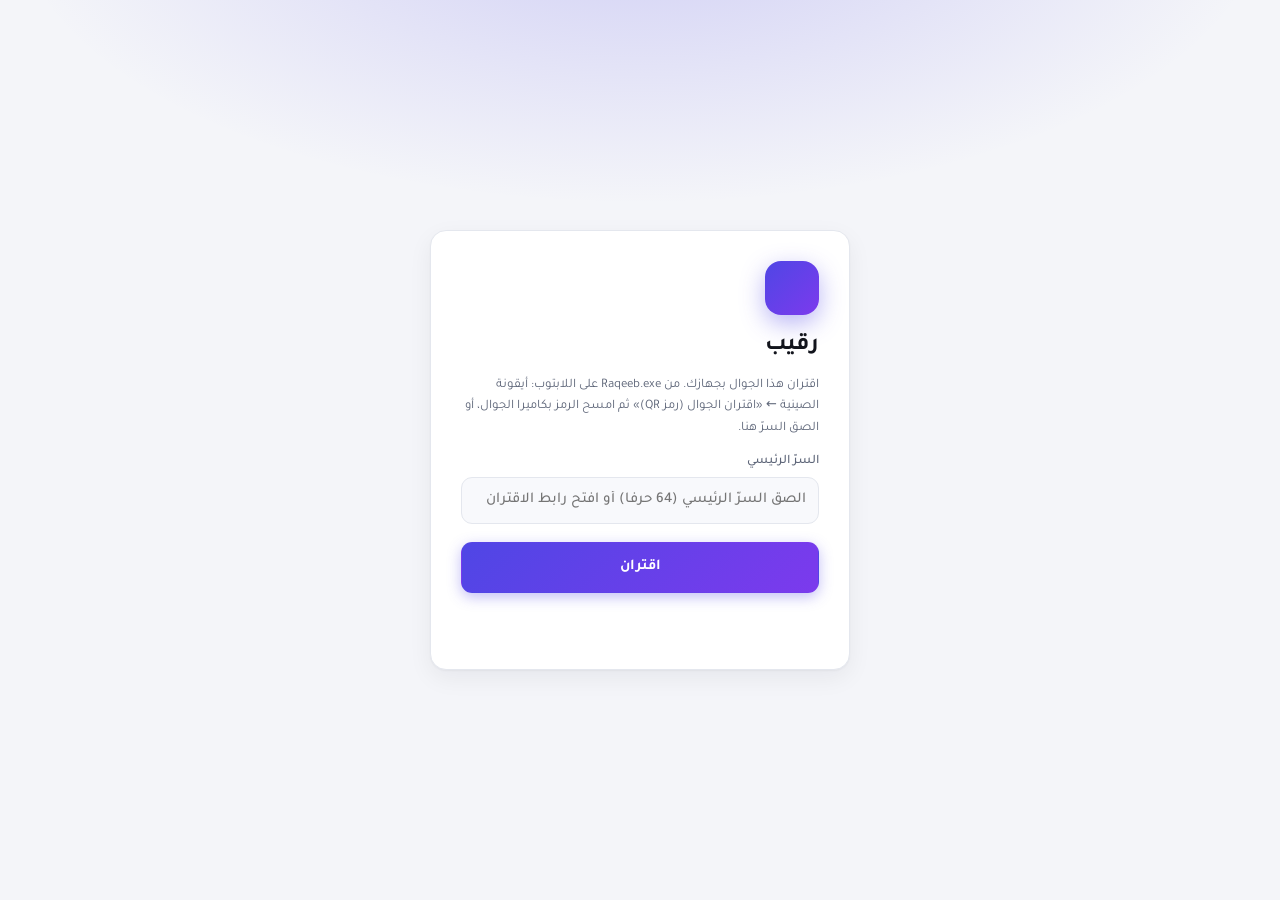
==== pwa/index.html @ 3d55df80 "Add relay server, mobile PWA, QR pairing and master-secret derivation Co-Authored-By: Claude Sonnet " ====
<!doctype html>
<html lang="ar" dir="rtl">
<head>
<meta charset="utf-8">
<meta name="viewport" content="width=device-width, initial-scale=1, maximum-scale=1, viewport-fit=cover">
<meta name="color-scheme" content="light dark">
<meta name="robots" content="noindex,nofollow">
<meta name="theme-color" content="#4f46e5">
<meta name="apple-mobile-web-app-capable" content="yes">
<meta name="mobile-web-app-capable" content="yes">
<meta name="apple-mobile-web-app-title" content="رقيب">
<link rel="manifest" href="manifest.webmanifest">
<link rel="icon" type="image/png" href="static/icon-192.png">
<link rel="apple-touch-icon" href="static/apple-touch-icon.png">
<title>رقيب</title>
<style>.app{display:block!important;padding-bottom:0!important}.main{min-height:100vh}</style>
<link rel="stylesheet" href="static/ui.css">
</head>
<body>
<div id="login" class="login">
  <div id="loginBox" class="card"></div>
</div>

<div id="app" class="app" hidden>
  <div class="main" style="margin:0">
    <header class="top">
      <div class="crumb">رقيب</div>
      <span style="flex:1"></span>
      <button id="bioBtn" class="ghost" hidden>تفعيل البصمة</button>
      <button id="lockBtn" class="iconbtn" hidden>قفل</button>
      <button id="unpairBtn" class="ghost">إلغاء الاقتران</button>
    </header>
    <main id="xmain" class="xmain">
      <section id="view"></section>
    </main>
  </div>
</div>
<div id="toast" class="toast" hidden></div>
<script src="static/raqeeb.js"></script>
<script src="static/icons.js"></script>
<script src="static/device.js"></script>
<script src="static/device2.js"></script>
<script src="static/device3.js"></script>
</body>
</html>
---- pwa/static/ui.css ----
/* لوحة التحكم — واجهة الويب (تصميم عصري، فاتح/داكن، جوال أولاً). كل الألوان متغيّرات لتبديل المظهر فوراً. */
@font-face{font-family:"Tajawal";src:url("Tajawal-Regular.ttf") format("truetype");font-weight:400;font-display:swap}
@font-face{font-family:"Tajawal";src:url("Tajawal-Medium.ttf") format("truetype");font-weight:500;font-display:swap}
@font-face{font-family:"Tajawal";src:url("Tajawal-Bold.ttf") format("truetype");font-weight:700;font-display:swap}

:root{
  --bg:#f4f5f9;--card:#fff;--card2:#f8f9fc;--ink:#12141c;--soft:#5d6578;--line:#e4e7ee;--sel:#eef0ff;
  --brand:#4f46e5;--brand2:#7c3aed;--brand-ink:#fff;--ok:#0e9f6e;--warn:#b7791f;--bad:#d1344b;
  --ok-bg:#e7f6ef;--warn-bg:#fff6e0;--bad-bg:#fdecef;
  --shadow:0 1px 2px rgba(18,20,28,.04),0 8px 24px rgba(18,20,28,.06);--r:16px;--nav-h:64px;--side-w:236px;
  --side-bg:#0f172a;--side-ink:#a8b1c7;--side-on:#1e2a4a
}
:root[data-theme=dark]{
  --bg:#0b0e16;--card:#141925;--card2:#1a2030;--ink:#e8eaf2;--soft:#9aa3b8;--line:#252b3a;--sel:#1f2547;
  --brand:#7c7fff;--brand2:#a78bfa;--brand-ink:#0b0e16;--ok:#34d399;--warn:#f5b94d;--bad:#ff6b81;
  --ok-bg:#10302a;--warn-bg:#33280f;--bad-bg:#3a1820;
  --shadow:0 1px 2px rgba(0,0,0,.4),0 10px 30px rgba(0,0,0,.35);--side-bg:#080b13;--side-ink:#8d97ad;--side-on:#1a2140
}
@media (prefers-color-scheme:dark){:root:not([data-theme]){
  --bg:#0b0e16;--card:#141925;--card2:#1a2030;--ink:#e8eaf2;--soft:#9aa3b8;--line:#252b3a;--sel:#1f2547;
  --brand:#7c7fff;--brand2:#a78bfa;--brand-ink:#0b0e16;--ok:#34d399;--warn:#f5b94d;--bad:#ff6b81;
  --ok-bg:#10302a;--warn-bg:#33280f;--bad-bg:#3a1820;
  --shadow:0 1px 2px rgba(0,0,0,.4),0 10px 30px rgba(0,0,0,.35);--side-bg:#080b13;--side-ink:#8d97ad;--side-on:#1a2140}}

*{box-sizing:border-box;-webkit-tap-highlight-color:transparent}
[hidden]{display:none!important}
html,body{margin:0;height:100%;background:var(--bg);color:var(--ink);font:15px/1.65 "Tajawal","Segoe UI",system-ui,-apple-system,sans-serif;-webkit-text-size-adjust:100%}
button,input,textarea,select{font:inherit;color:inherit}
svg.i{flex:0 0 auto;vertical-align:middle}

/* ---------- الأزرار والحقول ---------- */
button{border:1px solid var(--line);background:var(--card);border-radius:11px;padding:8px 14px;cursor:pointer;font-weight:500;
  display:inline-flex;align-items:center;gap:7px;transition:border-color .15s,background .15s,transform .05s,box-shadow .15s}
button:hover{border-color:color-mix(in srgb,var(--brand) 60%,var(--line))}
button:active{transform:translateY(1px)}
button:disabled{opacity:.5;cursor:default}
button.primary{background:linear-gradient(135deg,var(--brand),var(--brand2));color:#fff;border-color:transparent;font-weight:700;box-shadow:0 4px 14px color-mix(in srgb,var(--brand) 35%,transparent)}
button.primary:hover{filter:brightness(1.07)}
button.danger{color:var(--bad);border-color:color-mix(in srgb,var(--bad) 35%,var(--line))}
button.ghost{background:transparent;border-color:transparent}
button.iconbtn{padding:8px;border-radius:11px}
input,textarea,select{width:100%;background:var(--card2);border:1px solid var(--line);border-radius:11px;padding:10px 12px;outline:none;transition:border-color .15s,box-shadow .15s}
input:focus,textarea:focus,select:focus{border-color:var(--brand);box-shadow:0 0 0 3px color-mix(in srgb,var(--brand) 20%,transparent)}
textarea{min-height:140px;resize:vertical}
input[type=checkbox]{width:auto;accent-color:var(--brand)}
label{display:block;margin:12px 0;color:var(--soft);font-size:13px;font-weight:500;position:relative}
label input,label textarea,label select{margin-top:5px;color:var(--ink);font-size:15px}
label.inline{display:flex;gap:8px;align-items:center}

/* ---------- الدخول ---------- */
.card{background:var(--card);border:1px solid var(--line);border-radius:var(--r);padding:22px;box-shadow:var(--shadow)}
.login{min-height:100%;display:grid;place-items:center;padding:20px;
  background:radial-gradient(900px 420px at 50% -10%,color-mix(in srgb,var(--brand) 22%,transparent),transparent 70%)}
.login .card{width:min(420px,100%);padding:30px}
.login h1::before{content:"";display:block;width:54px;height:54px;border-radius:16px;margin-bottom:12px;
  background:linear-gradient(135deg,var(--brand),var(--brand2));box-shadow:0 8px 24px color-mix(in srgb,var(--brand) 40%,transparent)}
h1{margin:0 0 6px;font-size:24px;font-weight:700}
h2{margin:0 0 12px;font-size:19px;font-weight:700}
h3{margin:0 0 4px;font-size:16px;font-weight:700}
.hint,.msg{color:var(--soft);font-size:13px}
.hint{margin:8px 0}
.msg{min-height:20px}.msg.err{color:var(--bad)}
.login button.primary{width:100%;margin-top:6px;padding:12px;justify-content:center}

/* ---------- الإطار: شريط جانبي + محتوى ---------- */
.app{display:grid;grid-template-columns:var(--side-w) minmax(0,1fr);min-height:100%}
.side{background:var(--side-bg);color:var(--side-ink);position:sticky;top:0;height:100vh;padding:18px 12px;display:flex;flex-direction:column;gap:18px;overflow:auto}
.brand{display:flex;align-items:center;gap:10px;padding:2px 8px;color:#fff;font-weight:700;font-size:17px}
.brand .logo{width:34px;height:34px;border-radius:10px;background:linear-gradient(135deg,var(--brand),var(--brand2));display:grid;place-items:center;color:#fff}
.groups{display:flex;flex-direction:column;gap:4px}
.groups button{width:100%;justify-content:flex-start;background:transparent;border:0;color:var(--side-ink);padding:11px 12px;border-radius:12px;font-size:14.5px}
.groups button:hover{background:color-mix(in srgb,var(--side-on) 70%,transparent);color:#fff}
.groups button.on{background:var(--side-on);color:#fff;font-weight:700;box-shadow:inset 3px 0 0 var(--brand)}
.groups button .ic{display:grid;place-items:center}
.main{display:flex;flex-direction:column;min-width:0;min-height:100vh}
.top{display:flex;gap:10px;align-items:center;padding:12px 24px;position:sticky;top:0;z-index:6;
  background:color-mix(in srgb,var(--bg) 82%,transparent);backdrop-filter:saturate(1.4) blur(12px);border-bottom:1px solid var(--line)}
.top .crumb{font-size:18px;font-weight:700;flex:1;min-width:0;white-space:nowrap;overflow:hidden;text-overflow:ellipsis}
.top input{max-width:320px;border-radius:99px;padding:8px 14px}
.pill{font-size:12px;border-radius:99px;padding:4px 12px;background:var(--sel);color:var(--soft);font-weight:500;white-space:nowrap}
.pill.ok{color:var(--ok);background:var(--ok-bg)}

#tabs{display:flex;gap:6px;padding:10px 24px;overflow-x:auto;scrollbar-width:none;border-bottom:1px solid var(--line)}
#tabs::-webkit-scrollbar{display:none}
#tabs button{white-space:nowrap;border:0;background:transparent;color:var(--soft);padding:7px 13px;border-radius:99px}
#tabs button:hover{background:var(--sel);color:var(--ink)}
#tabs button.on{background:var(--brand);color:#fff;font-weight:700}

main{display:grid;grid-template-columns:minmax(280px,380px) 1fr;gap:16px;padding:18px 24px;min-height:0;flex:1}
#list,#detail{background:var(--card);border:1px solid var(--line);border-radius:var(--r);box-shadow:var(--shadow);overflow:auto}
#list{padding:10px}#detail{padding:20px 24px}
.row{padding:11px 13px;border-radius:12px;cursor:pointer;border:1px solid transparent;margin-bottom:2px;transition:background .12s}
.row:hover{background:var(--card2)}
.row.on{background:var(--sel);border-color:color-mix(in srgb,var(--brand) 50%,transparent)}
.row b{display:block;overflow:hidden;text-overflow:ellipsis;white-space:nowrap;font-weight:600}
.row small{color:var(--soft);display:block;overflow:hidden;text-overflow:ellipsis;white-space:nowrap}
.bar{display:flex;gap:8px;flex-wrap:wrap;margin:12px 0}
#list>.bar{margin:2px 0 10px}
.kv{display:grid;grid-template-columns:150px 1fr;gap:8px 14px;margin:10px 0;padding:14px;background:var(--card2);border-radius:12px}
.kv dt{color:var(--soft)}.kv dd{margin:0;word-break:break-word}
.mono{font-family:ui-monospace,"Cascadia Mono",Consolas,monospace;direction:ltr;unicode-bidi:plaintext}
.toast{position:fixed;inset-block-end:calc(var(--nav-h) + 14px);inset-inline:16px;max-width:460px;margin-inline:auto;
  background:var(--ink);color:var(--bg);padding:11px 16px;border-radius:12px;text-align:center;box-shadow:var(--shadow);z-index:30}
.mic{position:absolute;inset-block-start:-6px;inset-inline-end:0;margin:0;padding:2px 10px;border-radius:99px;font-size:13px}
.mic.rec{background:var(--bad);color:#fff;border-color:var(--bad);animation:pulse 1.2s infinite}
@keyframes pulse{50%{opacity:.65}}
::-webkit-scrollbar{width:10px;height:10px}
::-webkit-scrollbar-thumb{background:var(--line);border-radius:99px;border:2px solid var(--card)}

/* ---------- واجهة السيرفرات/Claude/الملفات/الرئيسية ---------- */
.xmain{display:block!important;overflow:auto;padding:20px 24px}
.xmain[hidden]{display:none!important}
#view{max-width:1180px;margin-inline:auto}
.xhead{display:flex;gap:10px;align-items:center;flex-wrap:wrap;margin:0 0 16px}
.xhead h2{margin:0;flex:1 1 auto}
.xgrid{display:grid;grid-template-columns:repeat(auto-fill,minmax(310px,1fr));gap:14px}
.xcard{background:var(--card);border:1px solid var(--line);border-radius:var(--r);padding:18px;box-shadow:var(--shadow);min-width:0}
.xcard h3{overflow:hidden;text-overflow:ellipsis;white-space:nowrap}
.xcard .sub{color:var(--soft);font-size:13px;direction:ltr;text-align:start;unicode-bidi:plaintext;overflow:hidden;text-overflow:ellipsis}
.chips{display:flex;gap:6px;flex-wrap:wrap;margin:10px 0}
.chip{font-size:12px;padding:3px 11px;border-radius:99px;background:var(--sel);color:var(--soft);white-space:nowrap;display:inline-flex;align-items:center;gap:5px}
.chip.ok{color:var(--ok);background:var(--ok-bg)}.chip.bad{color:var(--bad);background:var(--bad-bg)}.chip.warn{color:var(--warn);background:var(--warn-bg)}
.stats{display:grid;grid-template-columns:repeat(auto-fit,minmax(150px,1fr));gap:12px;margin-bottom:16px}
.stat{background:var(--card);border:1px solid var(--line);border-radius:var(--r);padding:16px;display:flex;gap:12px;align-items:center;box-shadow:var(--shadow);cursor:default}
.stat .ico{width:44px;height:44px;border-radius:13px;display:grid;place-items:center;background:var(--sel);color:var(--brand);flex:0 0 auto}
.stat .ico.ok{background:var(--ok-bg);color:var(--ok)}.stat .ico.warn{background:var(--warn-bg);color:var(--warn)}.stat .ico.bad{background:var(--bad-bg);color:var(--bad)}
.stat b{display:block;font-size:22px;line-height:1.2;font-weight:700}
.stat span{color:var(--soft);font-size:12.5px}
.meter{height:8px;border-radius:99px;background:var(--line);overflow:hidden;margin:6px 0 10px}
.meter i{display:block;height:100%;border-radius:99px;background:var(--ok)}
.meter i.warn{background:var(--warn)}.meter i.bad{background:var(--bad)}
.alertrow{display:flex;gap:12px;align-items:flex-start;padding:10px 4px;border-bottom:1px solid var(--line)}
.alertrow:last-child{border:0}
.alertrow .ico{width:34px;height:34px;border-radius:10px;display:grid;place-items:center;flex:0 0 auto}
.alertrow .ico.bad{background:var(--bad-bg);color:var(--bad)}.alertrow .ico.warn{background:var(--warn-bg);color:var(--warn)}.alertrow .ico.ok{background:var(--ok-bg);color:var(--ok)}.alertrow .ico.info{background:var(--sel);color:var(--brand)}
.alertrow b{display:block}.alertrow small{color:var(--soft)}
.alertrow .grow{flex:1;min-width:0}
.xform{display:grid;grid-template-columns:repeat(auto-fit,minmax(220px,1fr));gap:0 14px}
.xform .wide{grid-column:1/-1}
.log{background:#0d1117;color:#d6dde8;border-radius:12px;padding:12px;font:12.5px/1.6 ui-monospace,"Cascadia Mono",Consolas,monospace;direction:ltr;text-align:start;white-space:pre-wrap;word-break:break-word;max-height:360px;overflow:auto;margin:10px 0}
.steps{display:flex;gap:6px;flex-wrap:wrap;margin:8px 0}
.stream{display:flex;flex-direction:column;gap:8px;margin:12px 0}
.ev{border-radius:12px;padding:10px 13px;border:1px solid var(--line);background:var(--card2);white-space:pre-wrap;word-break:break-word}
.ev.ast{background:var(--card);border-inline-start:3px solid var(--brand)}
.ev.tool{font-size:13px;color:var(--soft);padding:6px 11px;direction:ltr;text-align:start;font-family:ui-monospace,Consolas,monospace}
.ev.res{border-color:color-mix(in srgb,var(--ok) 45%,var(--line));background:var(--ok-bg)}
.ev.err{border-color:color-mix(in srgb,var(--bad) 45%,var(--line))}
.ev.raw{font:12px/1.5 ui-monospace,Consolas,monospace;direction:ltr;text-align:start;color:var(--soft)}
.ev details>summary{cursor:pointer;color:var(--soft);font-size:13px}
.ev details pre{margin:6px 0 0;white-space:pre-wrap;direction:ltr;text-align:start;font-size:12px;max-height:240px;overflow:auto}
.metrics{display:flex;gap:14px;flex-wrap:wrap;font-size:13px;color:var(--soft);margin-top:6px}
.tabsm{display:flex;gap:6px;flex-wrap:wrap;margin:10px 0}
.tabsm button.on{background:var(--brand);color:#fff;border-color:transparent}
.sess{display:flex;gap:10px;align-items:center;padding:10px 12px;border:1px solid var(--line);border-radius:12px;margin-bottom:6px;background:var(--card)}
.sess .t{flex:1;min-width:0}.sess .t b{display:block;overflow:hidden;text-overflow:ellipsis;white-space:nowrap}.sess .t small{color:var(--soft)}
.warnbox{border:1px solid color-mix(in srgb,var(--warn) 50%,var(--line));background:var(--warn-bg);border-radius:12px;padding:10px 13px;font-size:13px;margin:10px 0}
.fp{font-family:ui-monospace,Consolas,monospace;direction:ltr;text-align:start;word-break:break-all;font-size:12.5px;background:var(--card2);border:1px dashed var(--line);border-radius:10px;padding:8px 10px;margin:8px 0}
.shot{max-width:100%;border-radius:12px;border:1px solid var(--line);margin-top:10px}
details.fold{background:var(--card);border:1px solid var(--line);border-radius:14px;margin:10px 0}
details.fold>summary{cursor:pointer;padding:12px 16px;font-weight:600;list-style:none;display:flex;align-items:center;gap:8px}
details.fold>summary::-webkit-details-marker{display:none}
details.fold>summary::after{content:"‹";margin-inline-start:auto;transition:transform .15s;color:var(--soft)}
details.fold[open]>summary::after{transform:rotate(-90deg)}
details.fold>div{padding:0 16px 14px}
.seg{display:inline-flex;border:1px solid var(--line);border-radius:12px;overflow:hidden;background:var(--card)}
.seg button{border:0;border-radius:0;background:transparent}
.seg button.on{background:var(--brand);color:#fff}

/* ---------- الجوال: شريط سفلي ---------- */
@media (max-width:860px){
  .app{display:block;padding-bottom:var(--nav-h)}
  .side{position:fixed;inset:auto 0 0 0;height:var(--nav-h);z-index:20;padding:6px 8px;flex-direction:row;border-top:1px solid var(--line);
    padding-bottom:env(safe-area-inset-bottom);overflow:visible}
  .brand{display:none}
  .groups{flex-direction:row;width:100%;justify-content:space-around;gap:0}
  .groups button{flex:1 1 0;min-width:0;flex-direction:column;gap:1px;padding:5px 2px;font-size:11px;min-height:44px;justify-content:center;border-radius:12px}
  .groups button.on{box-shadow:none}
  .top{padding:9px 14px}
  .top input{display:none}
  .top .crumb{font-size:16px}
  #tabs{padding:8px 12px}
  main{grid-template-columns:1fr;grid-template-rows:minmax(0,38vh) 1fr;padding:10px 12px;gap:10px}
  .xmain{padding:12px}
  .xmain button,.xmain input,.xmain select{min-height:44px}
  #detail{padding:16px}
  .kv{grid-template-columns:1fr;gap:2px}.kv dd{margin-bottom:8px}
  .xgrid{grid-template-columns:1fr}
  .stats{grid-template-columns:repeat(2,1fr)}
  .sess{flex-wrap:wrap}
  .card{padding:18px}
}
@media (prefers-reduced-motion:reduce){*{transition:none!important;animation:none!important}}

/* ---------- iPhone / الجوال: أصغر قليلاً ويناسب الشاشة ---------- */
html,body{overflow-x:hidden;max-width:100vw}
.xcard,.card,.xmain,#view{min-width:0;max-width:100%}
.xmain img,.xmain pre,.xmain table{max-width:100%}
.xmain pre{overflow-x:auto}
@media (max-width:860px){
  html,body{font-size:13.5px}
  /* 16px على الحقول يمنع iOS من تكبير الصفحة عند التركيز */
  input,textarea,select,label input,label textarea,label select{font-size:16px}
  .xmain{padding:8px 10px calc(var(--nav-h) + 28px + env(safe-area-inset-bottom))}
  .xcard{padding:12px}
  h1{font-size:20px}h2{font-size:16.5px}h3{font-size:14.5px}
  button{padding:7px 11px;font-size:13px}
  .xmain button,.xmain input,.xmain select{min-height:40px}
  .chip{font-size:11px;padding:2px 9px}
  .bar{flex-wrap:wrap;gap:6px}
  .top{padding:6px 10px}
  .groups button{font-size:10.5px}
  .hint,.msg{font-size:12px}
  .stat b{font-size:19px}
}
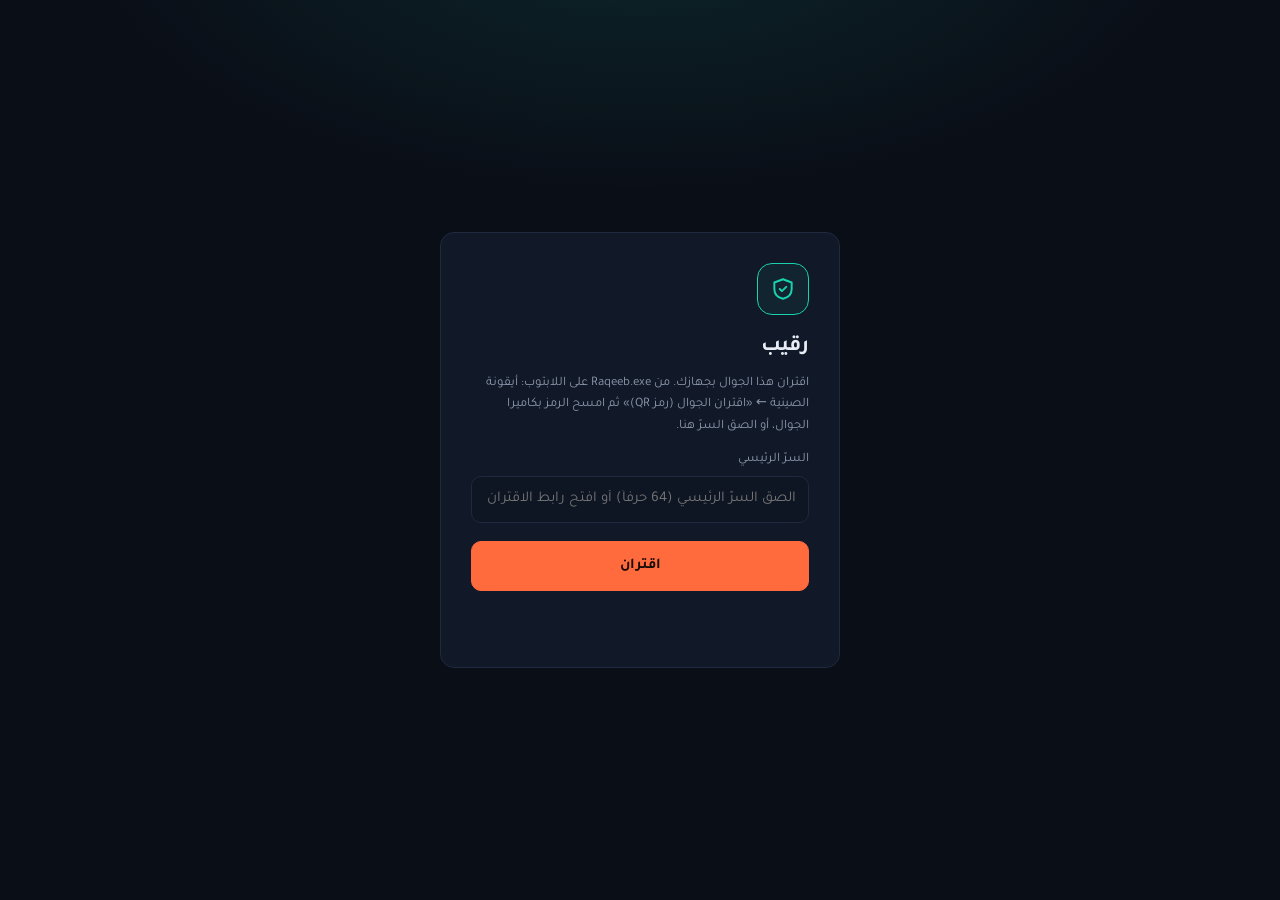
==== commit 4400ce83: "Minimalist redesign: dark-default (light option) tray UI and PWA - TrayApp: flat skinned status/pair" ====
--- a/pwa/index.html
+++ b/pwa/index.html
@@ -1,18 +1,20 @@
 <!doctype html>
-<html lang="ar" dir="rtl">
+<html lang="ar" dir="rtl" data-theme="dark">
 <head>
 <meta charset="utf-8">
 <meta name="viewport" content="width=device-width, initial-scale=1, maximum-scale=1, viewport-fit=cover">
-<meta name="color-scheme" content="light dark">
+<meta name="color-scheme" content="dark light">
 <meta name="robots" content="noindex,nofollow">
-<meta name="theme-color" content="#4f46e5">
+<meta name="theme-color" content="#0a0e17">
 <meta name="apple-mobile-web-app-capable" content="yes">
 <meta name="mobile-web-app-capable" content="yes">
+<meta name="apple-mobile-web-app-status-bar-style" content="black-translucent">
 <meta name="apple-mobile-web-app-title" content="رقيب">
 <link rel="manifest" href="manifest.webmanifest">
 <link rel="icon" type="image/png" href="static/icon-192.png">
 <link rel="apple-touch-icon" href="static/apple-touch-icon.png">
 <title>رقيب</title>
+<script src="static/theme-init.js"></script>
 <style>.app{display:block!important;padding-bottom:0!important}.main{min-height:100vh}</style>
 <link rel="stylesheet" href="static/ui.css">
 </head>
@@ -25,10 +27,10 @@
   <div class="main" style="margin:0">
     <header class="top">
       <div class="crumb">رقيب</div>
-      <span style="flex:1"></span>
-      <button id="bioBtn" class="ghost" hidden>تفعيل البصمة</button>
-      <button id="lockBtn" class="iconbtn" hidden>قفل</button>
-      <button id="unpairBtn" class="ghost">إلغاء الاقتران</button>
+      <button id="bioBtn" class="iconbtn ghost" title="تفعيل القفل بالبصمة" hidden></button>
+      <button id="themeBtn" class="iconbtn ghost" title="المظهر"></button>
+      <button id="lockBtn" class="iconbtn ghost" title="قفل" hidden></button>
+      <button id="unpairBtn" class="iconbtn ghost" title="إلغاء الاقتران"></button>
     </header>
     <main id="xmain" class="xmain">
       <section id="view"></section>
@@ -38,6 +40,7 @@
 <div id="toast" class="toast" hidden></div>
 <script src="static/raqeeb.js"></script>
 <script src="static/icons.js"></script>
+<script src="static/theme.js"></script>
 <script src="static/device.js"></script>
 <script src="static/device2.js"></script>
 <script src="static/device3.js"></script>
--- a/pwa/static/ui.css
+++ b/pwa/static/ui.css
@@ -1,62 +1,68 @@
-/* لوحة التحكم — واجهة الويب (تصميم عصري، فاتح/داكن، جوال أولاً). كل الألوان متغيّرات لتبديل المظهر فوراً. */
+/* لوحة التحكم — واجهة الويب. تصميم هادئ: داكن افتراضياً (وفاتح اختياري)، بطاقات مسطّحة بحدود رفيعة،
+   لمسة تيل للحالة الحية والاختيار، وبرتقالي للإجراء الرئيسي الوحيد في كل شاشة. كل الألوان متغيّرات. */
 @font-face{font-family:"Tajawal";src:url("Tajawal-Regular.ttf") format("truetype");font-weight:400;font-display:swap}
 @font-face{font-family:"Tajawal";src:url("Tajawal-Medium.ttf") format("truetype");font-weight:500;font-display:swap}
 @font-face{font-family:"Tajawal";src:url("Tajawal-Bold.ttf") format("truetype");font-weight:700;font-display:swap}
 
+/* الافتراضي = داكن. theme-init.js يضبط data-theme قبل الرسم فلا وميض. */
 :root{
-  --bg:#f4f5f9;--card:#fff;--card2:#f8f9fc;--ink:#12141c;--soft:#5d6578;--line:#e4e7ee;--sel:#eef0ff;
-  --brand:#4f46e5;--brand2:#7c3aed;--brand-ink:#fff;--ok:#0e9f6e;--warn:#b7791f;--bad:#d1344b;
+  color-scheme:dark;
+  --bg:#0a0e17;--card:#111827;--card2:#0e1523;--ink:#e8ecf4;--soft:#8c98ae;--line:#1f2a3f;--sel:#112430;--hover:#17213a;
+  --brand:#19d3ae;--brand2:#19d3ae;--brand-ink:#04140f;--cta:#ff6b3d;--cta-ink:#1a0b05;
+  --ok:#34d399;--warn:#f5b94d;--bad:#ff6b81;
+  --ok-bg:#0f2a24;--warn-bg:#2e2610;--bad-bg:#331820;
+  --shadow:none;--r:14px;--nav-h:62px;--side-w:224px;
+  --side-bg:#080c14;--side-ink:#8793a8;--side-on:#112430;--pop:0 20px 50px rgba(0,0,0,.55);
+  --ease:cubic-bezier(.2,.7,.2,1)
+}
+:root[data-theme=light]{
+  color-scheme:light;
+  --bg:#f5f7fa;--card:#fff;--card2:#f0f3f8;--ink:#0e1522;--soft:#5d6a80;--line:#e1e6ee;--sel:#e1f6f1;--hover:#ebeff5;
+  --brand:#0a9c80;--brand2:#0a9c80;--brand-ink:#fff;--cta:#ee5a2c;--cta-ink:#fff;
+  --ok:#0e9f6e;--warn:#b7791f;--bad:#d1344b;
   --ok-bg:#e7f6ef;--warn-bg:#fff6e0;--bad-bg:#fdecef;
-  --shadow:0 1px 2px rgba(18,20,28,.04),0 8px 24px rgba(18,20,28,.06);--r:16px;--nav-h:64px;--side-w:236px;
-  --side-bg:#0f172a;--side-ink:#a8b1c7;--side-on:#1e2a4a
-}
-:root[data-theme=dark]{
-  --bg:#0b0e16;--card:#141925;--card2:#1a2030;--ink:#e8eaf2;--soft:#9aa3b8;--line:#252b3a;--sel:#1f2547;
-  --brand:#7c7fff;--brand2:#a78bfa;--brand-ink:#0b0e16;--ok:#34d399;--warn:#f5b94d;--bad:#ff6b81;
-  --ok-bg:#10302a;--warn-bg:#33280f;--bad-bg:#3a1820;
-  --shadow:0 1px 2px rgba(0,0,0,.4),0 10px 30px rgba(0,0,0,.35);--side-bg:#080b13;--side-ink:#8d97ad;--side-on:#1a2140
-}
-@media (prefers-color-scheme:dark){:root:not([data-theme]){
-  --bg:#0b0e16;--card:#141925;--card2:#1a2030;--ink:#e8eaf2;--soft:#9aa3b8;--line:#252b3a;--sel:#1f2547;
-  --brand:#7c7fff;--brand2:#a78bfa;--brand-ink:#0b0e16;--ok:#34d399;--warn:#f5b94d;--bad:#ff6b81;
-  --ok-bg:#10302a;--warn-bg:#33280f;--bad-bg:#3a1820;
-  --shadow:0 1px 2px rgba(0,0,0,.4),0 10px 30px rgba(0,0,0,.35);--side-bg:#080b13;--side-ink:#8d97ad;--side-on:#1a2140}}
+  --side-bg:#fff;--side-ink:#5b677c;--side-on:#e7f6f2;--pop:0 20px 50px rgba(14,21,34,.18)
+}
 
 *{box-sizing:border-box;-webkit-tap-highlight-color:transparent}
 [hidden]{display:none!important}
 html,body{margin:0;height:100%;background:var(--bg);color:var(--ink);font:15px/1.65 "Tajawal","Segoe UI",system-ui,-apple-system,sans-serif;-webkit-text-size-adjust:100%}
 button,input,textarea,select{font:inherit;color:inherit}
 svg.i{flex:0 0 auto;vertical-align:middle}
+:focus-visible{outline:2px solid var(--brand);outline-offset:2px}
 
 /* ---------- الأزرار والحقول ---------- */
-button{border:1px solid var(--line);background:var(--card);border-radius:11px;padding:8px 14px;cursor:pointer;font-weight:500;
-  display:inline-flex;align-items:center;gap:7px;transition:border-color .15s,background .15s,transform .05s,box-shadow .15s}
-button:hover{border-color:color-mix(in srgb,var(--brand) 60%,var(--line))}
-button:active{transform:translateY(1px)}
-button:disabled{opacity:.5;cursor:default}
-button.primary{background:linear-gradient(135deg,var(--brand),var(--brand2));color:#fff;border-color:transparent;font-weight:700;box-shadow:0 4px 14px color-mix(in srgb,var(--brand) 35%,transparent)}
-button.primary:hover{filter:brightness(1.07)}
-button.danger{color:var(--bad);border-color:color-mix(in srgb,var(--bad) 35%,var(--line))}
-button.ghost{background:transparent;border-color:transparent}
-button.iconbtn{padding:8px;border-radius:11px}
-input,textarea,select{width:100%;background:var(--card2);border:1px solid var(--line);border-radius:11px;padding:10px 12px;outline:none;transition:border-color .15s,box-shadow .15s}
-input:focus,textarea:focus,select:focus{border-color:var(--brand);box-shadow:0 0 0 3px color-mix(in srgb,var(--brand) 20%,transparent)}
+button{border:1px solid var(--line);background:var(--card);border-radius:10px;padding:8px 14px;cursor:pointer;font-weight:500;
+  display:inline-flex;align-items:center;gap:7px;transition:background .15s,border-color .15s,color .15s,transform .08s var(--ease)}
+button:hover{background:var(--hover)}
+button:active{transform:scale(.97)}
+button:disabled{opacity:.45;cursor:default;pointer-events:none}
+button.primary{background:var(--cta);color:var(--cta-ink);border-color:var(--cta);font-weight:700}
+button.primary:hover{background:color-mix(in srgb,var(--cta) 88%,#fff)}
+button.danger{color:var(--bad);border-color:color-mix(in srgb,var(--bad) 30%,var(--line))}
+button.ghost{background:transparent;border-color:transparent;color:var(--soft)}
+button.ghost:hover{background:var(--hover);color:var(--ink)}
+button.iconbtn{padding:8px;border-radius:10px}
+input,textarea,select{width:100%;background:var(--card2);border:1px solid var(--line);border-radius:10px;padding:10px 12px;outline:none;transition:border-color .15s,box-shadow .15s}
+input:hover,textarea:hover,select:hover{border-color:color-mix(in srgb,var(--soft) 40%,var(--line))}
+input:focus,textarea:focus,select:focus{border-color:var(--brand);box-shadow:0 0 0 3px color-mix(in srgb,var(--brand) 16%,transparent)}
 textarea{min-height:140px;resize:vertical}
 input[type=checkbox]{width:auto;accent-color:var(--brand)}
-label{display:block;margin:12px 0;color:var(--soft);font-size:13px;font-weight:500;position:relative}
+label{display:block;margin:12px 0;color:var(--soft);font-size:13px;position:relative}
 label input,label textarea,label select{margin-top:5px;color:var(--ink);font-size:15px}
 label.inline{display:flex;gap:8px;align-items:center}
 
 /* ---------- الدخول ---------- */
-.card{background:var(--card);border:1px solid var(--line);border-radius:var(--r);padding:22px;box-shadow:var(--shadow)}
+.card{background:var(--card);border:1px solid var(--line);border-radius:var(--r);padding:22px}
 .login{min-height:100%;display:grid;place-items:center;padding:20px;
-  background:radial-gradient(900px 420px at 50% -10%,color-mix(in srgb,var(--brand) 22%,transparent),transparent 70%)}
-.login .card{width:min(420px,100%);padding:30px}
-.login h1::before{content:"";display:block;width:54px;height:54px;border-radius:16px;margin-bottom:12px;
-  background:linear-gradient(135deg,var(--brand),var(--brand2));box-shadow:0 8px 24px color-mix(in srgb,var(--brand) 40%,transparent)}
-h1{margin:0 0 6px;font-size:24px;font-weight:700}
-h2{margin:0 0 12px;font-size:19px;font-weight:700}
-h3{margin:0 0 4px;font-size:16px;font-weight:700}
+  background:radial-gradient(800px 380px at 50% -8%,color-mix(in srgb,var(--brand) 12%,transparent),transparent 70%)}
+.login .card{width:min(400px,100%);padding:30px;animation:rise .3s var(--ease)}
+.login h1::before{content:"";display:block;width:50px;height:50px;border-radius:15px;margin-bottom:14px;
+  background:var(--sel) url("data:image/svg+xml,%3Csvg xmlns='http://www.w3.org/2000/svg' viewBox='0 0 24 24' fill='none' stroke='%2319d3ae' stroke-width='1.8' stroke-linecap='round' stroke-linejoin='round'%3E%3Cpath d='M12 3l8 3v6c0 5-3.5 8-8 9-4.5-1-8-4-8-9V6z'/%3E%3Cpath d='M9 12l2 2 4-4'/%3E%3C/svg%3E") center/26px no-repeat;
+  border:1px solid var(--brand)}
+h1{margin:0 0 6px;font-size:22px;font-weight:700}
+h2{margin:0 0 12px;font-size:18px;font-weight:700}
+h3{margin:0 0 4px;font-size:15.5px;font-weight:700}
 .hint,.msg{color:var(--soft);font-size:13px}
 .hint{margin:8px 0}
 .msg{min-height:20px}.msg.err{color:var(--bad)}
@@ -64,34 +70,42 @@
 
 /* ---------- الإطار: شريط جانبي + محتوى ---------- */
 .app{display:grid;grid-template-columns:var(--side-w) minmax(0,1fr);min-height:100%}
-.side{background:var(--side-bg);color:var(--side-ink);position:sticky;top:0;height:100vh;padding:18px 12px;display:flex;flex-direction:column;gap:18px;overflow:auto}
-.brand{display:flex;align-items:center;gap:10px;padding:2px 8px;color:#fff;font-weight:700;font-size:17px}
-.brand .logo{width:34px;height:34px;border-radius:10px;background:linear-gradient(135deg,var(--brand),var(--brand2));display:grid;place-items:center;color:#fff}
-.groups{display:flex;flex-direction:column;gap:4px}
-.groups button{width:100%;justify-content:flex-start;background:transparent;border:0;color:var(--side-ink);padding:11px 12px;border-radius:12px;font-size:14.5px}
-.groups button:hover{background:color-mix(in srgb,var(--side-on) 70%,transparent);color:#fff}
-.groups button.on{background:var(--side-on);color:#fff;font-weight:700;box-shadow:inset 3px 0 0 var(--brand)}
+.side{background:var(--side-bg);color:var(--side-ink);position:sticky;top:0;height:100vh;padding:16px 12px;display:flex;flex-direction:column;gap:16px;overflow:auto;border-inline-end:1px solid var(--line)}
+.brand{display:flex;align-items:center;gap:10px;padding:2px 6px;color:var(--ink);font-weight:700;font-size:16px}
+.brand .logo{width:32px;height:32px;border-radius:9px;background:var(--sel);border:1px solid var(--brand);display:grid;place-items:center;color:var(--brand)}
+.groups{display:flex;flex-direction:column;gap:2px}
+.groups button,.groups .secbox button,#moreBtn{width:100%;justify-content:flex-start;background:transparent;border:0;color:var(--side-ink);padding:9px 12px;border-radius:10px;font-size:14px;position:relative}
+.groups button:hover,#moreBtn:hover{background:var(--hover);color:var(--ink)}
+.groups button.on{background:var(--side-on);color:var(--ink);font-weight:700}
+.groups button.on .ic{color:var(--brand)}
+.groups button.on::after{content:"";position:absolute;inset-inline-start:0;top:50%;width:3px;height:16px;margin-top:-8px;border-radius:2px;background:var(--brand);animation:grow .2s var(--ease)}
 .groups button .ic{display:grid;place-items:center}
+.secbox{display:contents}
+.secbox::before{content:"";display:block;height:1px;background:var(--line);margin:8px 8px 6px}
+#moreBtn{display:none}
 .main{display:flex;flex-direction:column;min-width:0;min-height:100vh}
-.top{display:flex;gap:10px;align-items:center;padding:12px 24px;position:sticky;top:0;z-index:6;
-  background:color-mix(in srgb,var(--bg) 82%,transparent);backdrop-filter:saturate(1.4) blur(12px);border-bottom:1px solid var(--line)}
-.top .crumb{font-size:18px;font-weight:700;flex:1;min-width:0;white-space:nowrap;overflow:hidden;text-overflow:ellipsis}
-.top input{max-width:320px;border-radius:99px;padding:8px 14px}
-.pill{font-size:12px;border-radius:99px;padding:4px 12px;background:var(--sel);color:var(--soft);font-weight:500;white-space:nowrap}
+.top{display:flex;gap:6px;align-items:center;padding:10px 22px;position:sticky;top:0;z-index:6;
+  background:color-mix(in srgb,var(--bg) 84%,transparent);backdrop-filter:saturate(1.4) blur(12px);border-bottom:1px solid var(--line)}
+.top .crumb{font-size:17px;font-weight:700;flex:1;min-width:0;white-space:nowrap;overflow:hidden;text-overflow:ellipsis}
+.top input{max-width:300px;border-radius:99px;padding:7px 14px}
+.pill{font-size:12px;border-radius:99px;padding:4px 12px;background:var(--sel);color:var(--soft);white-space:nowrap}
 .pill.ok{color:var(--ok);background:var(--ok-bg)}
-
-#tabs{display:flex;gap:6px;padding:10px 24px;overflow-x:auto;scrollbar-width:none;border-bottom:1px solid var(--line)}
+/* حالة الاتصال نقطة صغيرة بلا كلمات (العنوان يشرحها عند المرور) */
+#conn{width:9px;height:9px;padding:0;margin-inline:8px;border-radius:50%;background:var(--warn);font-size:0;flex:0 0 auto}
+#conn.ok{background:var(--ok);box-shadow:0 0 0 4px color-mix(in srgb,var(--ok) 18%,transparent)}
+
+#tabs{display:flex;gap:4px;padding:8px 22px;overflow-x:auto;scrollbar-width:none;border-bottom:1px solid var(--line)}
 #tabs::-webkit-scrollbar{display:none}
-#tabs button{white-space:nowrap;border:0;background:transparent;color:var(--soft);padding:7px 13px;border-radius:99px}
-#tabs button:hover{background:var(--sel);color:var(--ink)}
-#tabs button.on{background:var(--brand);color:#fff;font-weight:700}
-
-main{display:grid;grid-template-columns:minmax(280px,380px) 1fr;gap:16px;padding:18px 24px;min-height:0;flex:1}
-#list,#detail{background:var(--card);border:1px solid var(--line);border-radius:var(--r);box-shadow:var(--shadow);overflow:auto}
-#list{padding:10px}#detail{padding:20px 24px}
-.row{padding:11px 13px;border-radius:12px;cursor:pointer;border:1px solid transparent;margin-bottom:2px;transition:background .12s}
-.row:hover{background:var(--card2)}
-.row.on{background:var(--sel);border-color:color-mix(in srgb,var(--brand) 50%,transparent)}
+#tabs button{white-space:nowrap;border:0;background:transparent;color:var(--soft);padding:6px 13px;border-radius:99px}
+#tabs button:hover{background:var(--hover);color:var(--ink)}
+#tabs button.on{background:var(--sel);color:var(--brand);font-weight:700}
+
+main{display:grid;grid-template-columns:minmax(280px,380px) 1fr;gap:14px;padding:16px 22px;min-height:0;flex:1}
+#list,#detail{background:var(--card);border:1px solid var(--line);border-radius:var(--r);overflow:auto}
+#list{padding:8px}#detail{padding:20px 24px}
+.row{padding:10px 13px;border-radius:10px;cursor:pointer;border:1px solid transparent;margin-bottom:2px;transition:background .12s}
+.row:hover{background:var(--hover)}
+.row.on{background:var(--sel);border-color:color-mix(in srgb,var(--brand) 40%,transparent)}
 .row b{display:block;overflow:hidden;text-overflow:ellipsis;white-space:nowrap;font-weight:600}
 .row small{color:var(--soft);display:block;overflow:hidden;text-overflow:ellipsis;white-space:nowrap}
 .bar{display:flex;gap:8px;flex-wrap:wrap;margin:12px 0}
@@ -100,34 +114,41 @@
 .kv dt{color:var(--soft)}.kv dd{margin:0;word-break:break-word}
 .mono{font-family:ui-monospace,"Cascadia Mono",Consolas,monospace;direction:ltr;unicode-bidi:plaintext}
 .toast{position:fixed;inset-block-end:calc(var(--nav-h) + 14px);inset-inline:16px;max-width:460px;margin-inline:auto;
-  background:var(--ink);color:var(--bg);padding:11px 16px;border-radius:12px;text-align:center;box-shadow:var(--shadow);z-index:30}
+  background:var(--ink);color:var(--bg);padding:10px 16px;border-radius:12px;text-align:center;box-shadow:var(--pop);z-index:30;animation:rise .22s var(--ease)}
 .mic{position:absolute;inset-block-start:-6px;inset-inline-end:0;margin:0;padding:2px 10px;border-radius:99px;font-size:13px}
 .mic.rec{background:var(--bad);color:#fff;border-color:var(--bad);animation:pulse 1.2s infinite}
 @keyframes pulse{50%{opacity:.65}}
 ::-webkit-scrollbar{width:10px;height:10px}
 ::-webkit-scrollbar-thumb{background:var(--line);border-radius:99px;border:2px solid var(--card)}
+::-webkit-scrollbar-thumb:hover{background:color-mix(in srgb,var(--soft) 50%,var(--line))}
+
+/* ---------- حركة دخول هادئة: تلاشٍ + انزلاق خفيف عند تبديل القسم فقط ---------- */
+@keyframes rise{from{opacity:0;transform:translateY(8px)}to{opacity:1;transform:none}}
+@keyframes grow{from{transform:scaleY(0)}to{transform:none}}
+@keyframes sheet{from{opacity:0;transform:translateY(12px) scale(.98)}to{opacity:1;transform:none}}
+.enter{animation:rise .24s var(--ease)}
 
 /* ---------- واجهة السيرفرات/Claude/الملفات/الرئيسية ---------- */
-.xmain{display:block!important;overflow:auto;padding:20px 24px}
+.xmain{display:block!important;overflow:auto;padding:20px 22px}
 .xmain[hidden]{display:none!important}
-#view{max-width:1180px;margin-inline:auto}
+#view{max-width:1120px;margin-inline:auto}
 .xhead{display:flex;gap:10px;align-items:center;flex-wrap:wrap;margin:0 0 16px}
 .xhead h2{margin:0;flex:1 1 auto}
-.xgrid{display:grid;grid-template-columns:repeat(auto-fill,minmax(310px,1fr));gap:14px}
-.xcard{background:var(--card);border:1px solid var(--line);border-radius:var(--r);padding:18px;box-shadow:var(--shadow);min-width:0}
+.xgrid{display:grid;grid-template-columns:repeat(auto-fill,minmax(310px,1fr));gap:12px}
+.xcard{background:var(--card);border:1px solid var(--line);border-radius:var(--r);padding:18px;min-width:0;transition:border-color .15s}
 .xcard h3{overflow:hidden;text-overflow:ellipsis;white-space:nowrap}
 .xcard .sub{color:var(--soft);font-size:13px;direction:ltr;text-align:start;unicode-bidi:plaintext;overflow:hidden;text-overflow:ellipsis}
 .chips{display:flex;gap:6px;flex-wrap:wrap;margin:10px 0}
 .chip{font-size:12px;padding:3px 11px;border-radius:99px;background:var(--sel);color:var(--soft);white-space:nowrap;display:inline-flex;align-items:center;gap:5px}
 .chip.ok{color:var(--ok);background:var(--ok-bg)}.chip.bad{color:var(--bad);background:var(--bad-bg)}.chip.warn{color:var(--warn);background:var(--warn-bg)}
 .stats{display:grid;grid-template-columns:repeat(auto-fit,minmax(150px,1fr));gap:12px;margin-bottom:16px}
-.stat{background:var(--card);border:1px solid var(--line);border-radius:var(--r);padding:16px;display:flex;gap:12px;align-items:center;box-shadow:var(--shadow);cursor:default}
-.stat .ico{width:44px;height:44px;border-radius:13px;display:grid;place-items:center;background:var(--sel);color:var(--brand);flex:0 0 auto}
+.stat{background:var(--card);border:1px solid var(--line);border-radius:var(--r);padding:14px 16px;display:flex;gap:12px;align-items:center;cursor:default}
+.stat .ico{width:40px;height:40px;border-radius:12px;display:grid;place-items:center;background:var(--sel);color:var(--brand);flex:0 0 auto}
 .stat .ico.ok{background:var(--ok-bg);color:var(--ok)}.stat .ico.warn{background:var(--warn-bg);color:var(--warn)}.stat .ico.bad{background:var(--bad-bg);color:var(--bad)}
-.stat b{display:block;font-size:22px;line-height:1.2;font-weight:700}
+.stat b{display:block;font-size:21px;line-height:1.2;font-weight:700}
 .stat span{color:var(--soft);font-size:12.5px}
-.meter{height:8px;border-radius:99px;background:var(--line);overflow:hidden;margin:6px 0 10px}
-.meter i{display:block;height:100%;border-radius:99px;background:var(--ok)}
+.meter{height:6px;border-radius:99px;background:var(--line);overflow:hidden;margin:6px 0 10px}
+.meter i{display:block;height:100%;border-radius:99px;background:var(--ok);transition:width .5s var(--ease)}
 .meter i.warn{background:var(--warn)}.meter i.bad{background:var(--bad)}
 .alertrow{display:flex;gap:12px;align-items:flex-start;padding:10px 4px;border-bottom:1px solid var(--line)}
 .alertrow:last-child{border:0}
@@ -137,7 +158,7 @@
 .alertrow .grow{flex:1;min-width:0}
 .xform{display:grid;grid-template-columns:repeat(auto-fit,minmax(220px,1fr));gap:0 14px}
 .xform .wide{grid-column:1/-1}
-.log{background:#0d1117;color:#d6dde8;border-radius:12px;padding:12px;font:12.5px/1.6 ui-monospace,"Cascadia Mono",Consolas,monospace;direction:ltr;text-align:start;white-space:pre-wrap;word-break:break-word;max-height:360px;overflow:auto;margin:10px 0}
+.log{background:#060a12;color:#d6dde8;border:1px solid var(--line);border-radius:12px;padding:12px;font:12.5px/1.6 ui-monospace,"Cascadia Mono",Consolas,monospace;direction:ltr;text-align:start;white-space:pre-wrap;word-break:break-word;max-height:360px;overflow:auto;margin:10px 0}
 .steps{display:flex;gap:6px;flex-wrap:wrap;margin:8px 0}
 .stream{display:flex;flex-direction:column;gap:8px;margin:12px 0}
 .ev{border-radius:12px;padding:10px 13px;border:1px solid var(--line);background:var(--card2);white-space:pre-wrap;word-break:break-word}
@@ -150,32 +171,40 @@
 .ev details pre{margin:6px 0 0;white-space:pre-wrap;direction:ltr;text-align:start;font-size:12px;max-height:240px;overflow:auto}
 .metrics{display:flex;gap:14px;flex-wrap:wrap;font-size:13px;color:var(--soft);margin-top:6px}
 .tabsm{display:flex;gap:6px;flex-wrap:wrap;margin:10px 0}
-.tabsm button.on{background:var(--brand);color:#fff;border-color:transparent}
+.tabsm button.on{background:var(--sel);color:var(--brand);border-color:var(--brand)}
 .sess{display:flex;gap:10px;align-items:center;padding:10px 12px;border:1px solid var(--line);border-radius:12px;margin-bottom:6px;background:var(--card)}
 .sess .t{flex:1;min-width:0}.sess .t b{display:block;overflow:hidden;text-overflow:ellipsis;white-space:nowrap}.sess .t small{color:var(--soft)}
-.warnbox{border:1px solid color-mix(in srgb,var(--warn) 50%,var(--line));background:var(--warn-bg);border-radius:12px;padding:10px 13px;font-size:13px;margin:10px 0}
+.warnbox{border:1px solid color-mix(in srgb,var(--warn) 45%,var(--line));background:var(--warn-bg);border-radius:12px;padding:10px 13px;font-size:13px;margin:10px 0}
 .fp{font-family:ui-monospace,Consolas,monospace;direction:ltr;text-align:start;word-break:break-all;font-size:12.5px;background:var(--card2);border:1px dashed var(--line);border-radius:10px;padding:8px 10px;margin:8px 0}
 .shot{max-width:100%;border-radius:12px;border:1px solid var(--line);margin-top:10px}
-details.fold{background:var(--card);border:1px solid var(--line);border-radius:14px;margin:10px 0}
+details.fold{background:var(--card);border:1px solid var(--line);border-radius:12px;margin:10px 0}
 details.fold>summary{cursor:pointer;padding:12px 16px;font-weight:600;list-style:none;display:flex;align-items:center;gap:8px}
 details.fold>summary::-webkit-details-marker{display:none}
 details.fold>summary::after{content:"‹";margin-inline-start:auto;transition:transform .15s;color:var(--soft)}
 details.fold[open]>summary::after{transform:rotate(-90deg)}
 details.fold>div{padding:0 16px 14px}
-.seg{display:inline-flex;border:1px solid var(--line);border-radius:12px;overflow:hidden;background:var(--card)}
+.seg{display:inline-flex;border:1px solid var(--line);border-radius:10px;overflow:hidden;background:var(--card)}
 .seg button{border:0;border-radius:0;background:transparent}
-.seg button.on{background:var(--brand);color:#fff}
-
-/* ---------- الجوال: شريط سفلي ---------- */
+.seg button.on{background:var(--sel);color:var(--brand)}
+
+/* ---------- الجوال: شريط سفلي بخمسة عناصر («المزيد» يفتح ورقة صغيرة بالباقي) ---------- */
 @media (max-width:860px){
   .app{display:block;padding-bottom:var(--nav-h)}
-  .side{position:fixed;inset:auto 0 0 0;height:var(--nav-h);z-index:20;padding:6px 8px;flex-direction:row;border-top:1px solid var(--line);
+  .side{position:fixed;inset:auto 0 0 0;height:var(--nav-h);z-index:20;padding:6px 8px;flex-direction:row;gap:0;align-items:stretch;border-top:1px solid var(--line);border-inline-end:0;
     padding-bottom:env(safe-area-inset-bottom);overflow:visible}
   .brand{display:none}
-  .groups{flex-direction:row;width:100%;justify-content:space-around;gap:0}
-  .groups button{flex:1 1 0;min-width:0;flex-direction:column;gap:1px;padding:5px 2px;font-size:11px;min-height:44px;justify-content:center;border-radius:12px}
-  .groups button.on{box-shadow:none}
-  .top{padding:9px 14px}
+  .groups{flex:4 1 0;flex-direction:row;min-width:0;justify-content:space-around;gap:0}
+  .groups>button,#moreBtn{flex:1 1 0;min-width:0;flex-direction:column;gap:1px;padding:5px 2px;font-size:11px;min-height:44px;justify-content:center;align-items:center;border-radius:12px}
+  #moreBtn{display:flex;width:auto;flex:1 1 0}
+  .groups button.on::after{display:none}
+  .groups button.on{background:transparent;color:var(--brand)}
+  .secbox{display:none}
+  .secbox::before{display:none}
+  .side.more .secbox{display:grid;grid-template-columns:repeat(2,1fr);gap:6px;position:fixed;inset-inline:12px;bottom:calc(var(--nav-h) + 10px + env(safe-area-inset-bottom));
+    background:var(--card);border:1px solid var(--line);border-radius:16px;padding:8px;box-shadow:var(--pop);animation:sheet .2s var(--ease)}
+  .side.more .secbox button{flex-direction:row;justify-content:flex-start;gap:10px;font-size:14px;padding:12px;min-height:48px}
+  .side.more #moreBtn,#moreBtn.active{color:var(--brand)}
+  .top{padding:8px 14px}
   .top input{display:none}
   .top .crumb{font-size:16px}
   #tabs{padding:8px 12px}
@@ -208,7 +237,7 @@
   .chip{font-size:11px;padding:2px 9px}
   .bar{flex-wrap:wrap;gap:6px}
   .top{padding:6px 10px}
-  .groups button{font-size:10.5px}
+  .groups button,#moreBtn{font-size:10.5px}
   .hint,.msg{font-size:12px}
   .stat b{font-size:19px}
 }
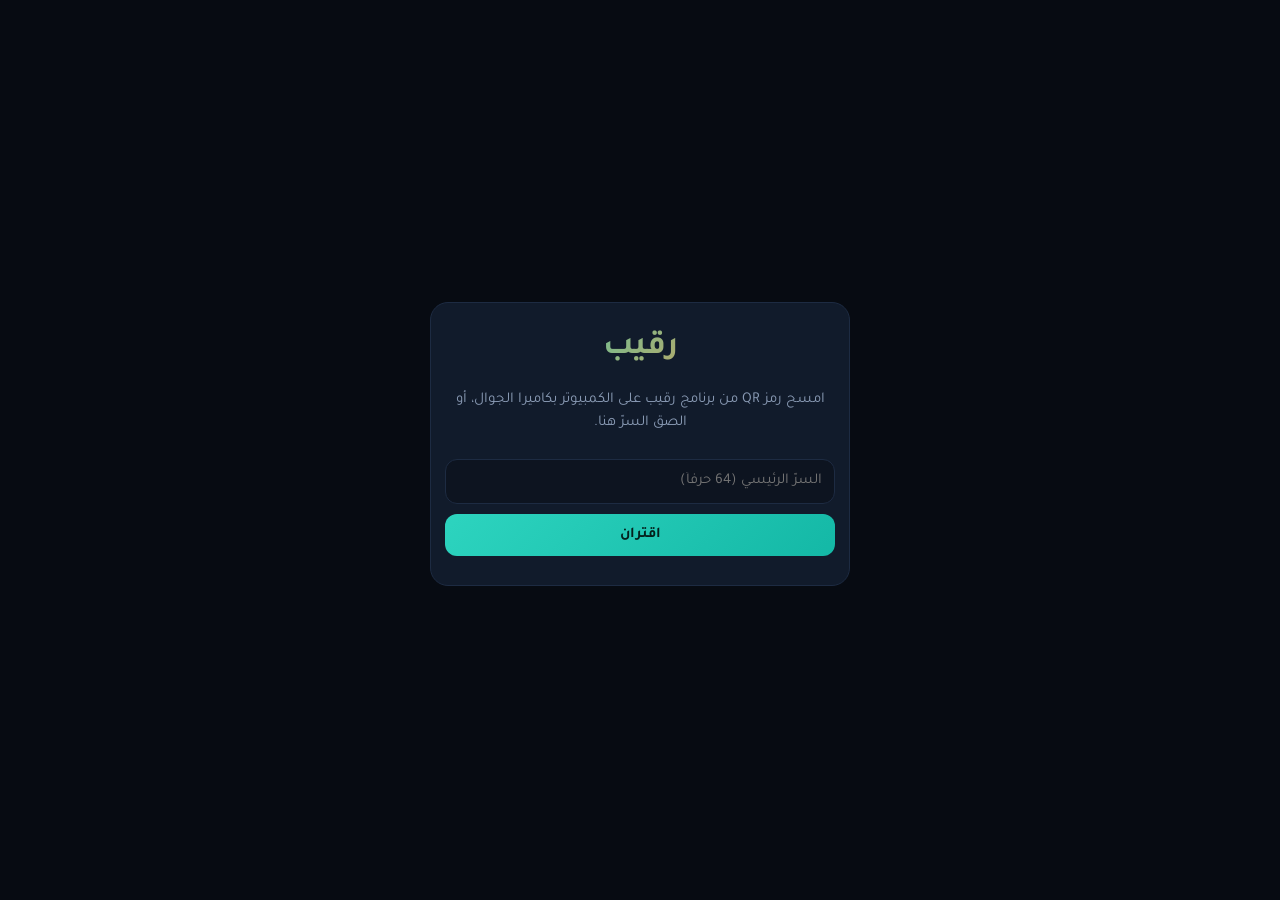
==== commit bd946d8e: "PWA 3: new modern UI (screen, terminal via xterm, dashboard, controls), landscape rail, classic UI k" ====
--- a/pwa/index.html
+++ b/pwa/index.html
@@ -5,7 +5,7 @@
 <meta name="viewport" content="width=device-width, initial-scale=1, maximum-scale=1, viewport-fit=cover">
 <meta name="color-scheme" content="dark light">
 <meta name="robots" content="noindex,nofollow">
-<meta name="theme-color" content="#0a0e17">
+<meta name="theme-color" content="#070b12">
 <meta name="apple-mobile-web-app-capable" content="yes">
 <meta name="mobile-web-app-capable" content="yes">
 <meta name="apple-mobile-web-app-status-bar-style" content="black-translucent">
@@ -14,35 +14,24 @@
 <link rel="icon" type="image/png" href="static/icon-192.png">
 <link rel="apple-touch-icon" href="static/apple-touch-icon.png">
 <title>رقيب</title>
-<script src="static/theme-init.js"></script>
-<style>.app{display:block!important;padding-bottom:0!important}.main{min-height:100vh}</style>
-<link rel="stylesheet" href="static/ui.css">
+<link rel="stylesheet" href="static/xterm.css">
+<link rel="stylesheet" href="static/app.css">
 </head>
 <body>
-<div id="login" class="login">
-  <div id="loginBox" class="card"></div>
+<div id="login" hidden><div id="loginBox" class="card"></div></div>
+<div id="shell" hidden>
+  <div id="pages">
+    <section class="page" id="p-screen"></section>
+    <section class="page" id="p-term"></section>
+    <section class="page" id="p-dash"></section>
+    <section class="page" id="p-ctl"></section>
+  </div>
+  <nav id="nav"></nav>
 </div>
-
-<div id="app" class="app" hidden>
-  <div class="main" style="margin:0">
-    <header class="top">
-      <div class="crumb">رقيب</div>
-      <button id="bioBtn" class="iconbtn ghost" title="تفعيل القفل بالبصمة" hidden></button>
-      <button id="themeBtn" class="iconbtn ghost" title="المظهر"></button>
-      <button id="lockBtn" class="iconbtn ghost" title="قفل" hidden></button>
-      <button id="unpairBtn" class="iconbtn ghost" title="إلغاء الاقتران"></button>
-    </header>
-    <main id="xmain" class="xmain">
-      <section id="view"></section>
-    </main>
-  </div>
-</div>
-<div id="toast" class="toast" hidden></div>
-<script src="static/raqeeb.js"></script>
-<script src="static/icons.js"></script>
-<script src="static/theme.js"></script>
-<script src="static/device.js"></script>
-<script src="static/device2.js"></script>
-<script src="static/device3.js"></script>
+<div id="sheet"><div class="box"><div style="text-align:center;font-weight:700">رمز PIN</div><div id="pinDots"></div><div class="pad" id="pinPad"></div></div></div>
+<div id="toast"></div>
+<script src="static/xterm.js"></script>
+<script src="static/xterm-addon-fit.js"></script>
+<script src="static/app.js"></script>
 </body>
 </html>
--- a/pwa/static/xterm.css
+++ b/pwa/static/xterm.css
@@ -0,0 +1,209 @@
+/**
+ * Copyright (c) 2014 The xterm.js authors. All rights reserved.
+ * Copyright (c) 2012-2013, Christopher Jeffrey (MIT License)
+ * https://github.com/chjj/term.js
+ * @license MIT
+ *
+ * Permission is hereby granted, free of charge, to any person obtaining a copy
+ * of this software and associated documentation files (the "Software"), to deal
+ * in the Software without restriction, including without limitation the rights
+ * to use, copy, modify, merge, publish, distribute, sublicense, and/or sell
+ * copies of the Software, and to permit persons to whom the Software is
+ * furnished to do so, subject to the following conditions:
+ *
+ * The above copyright notice and this permission notice shall be included in
+ * all copies or substantial portions of the Software.
+ *
+ * THE SOFTWARE IS PROVIDED "AS IS", WITHOUT WARRANTY OF ANY KIND, EXPRESS OR
+ * IMPLIED, INCLUDING BUT NOT LIMITED TO THE WARRANTIES OF MERCHANTABILITY,
+ * FITNESS FOR A PARTICULAR PURPOSE AND NONINFRINGEMENT. IN NO EVENT SHALL THE
+ * AUTHORS OR COPYRIGHT HOLDERS BE LIABLE FOR ANY CLAIM, DAMAGES OR OTHER
+ * LIABILITY, WHETHER IN AN ACTION OF CONTRACT, TORT OR OTHERWISE, ARISING FROM,
+ * OUT OF OR IN CONNECTION WITH THE SOFTWARE OR THE USE OR OTHER DEALINGS IN
+ * THE SOFTWARE.
+ *
+ * Originally forked from (with the author's permission):
+ *   Fabrice Bellard's javascript vt100 for jslinux:
+ *   http://bellard.org/jslinux/
+ *   Copyright (c) 2011 Fabrice Bellard
+ *   The original design remains. The terminal itself
+ *   has been extended to include xterm CSI codes, among
+ *   other features.
+ */
+
+/**
+ *  Default styles for xterm.js
+ */
+
+.xterm {
+    cursor: text;
+    position: relative;
+    user-select: none;
+    -ms-user-select: none;
+    -webkit-user-select: none;
+}
+
+.xterm.focus,
+.xterm:focus {
+    outline: none;
+}
+
+.xterm .xterm-helpers {
+    position: absolute;
+    top: 0;
+    /**
+     * The z-index of the helpers must be higher than the canvases in order for
+     * IMEs to appear on top.
+     */
+    z-index: 5;
+}
+
+.xterm .xterm-helper-textarea {
+    padding: 0;
+    border: 0;
+    margin: 0;
+    /* Move textarea out of the screen to the far left, so that the cursor is not visible */
+    position: absolute;
+    opacity: 0;
+    left: -9999em;
+    top: 0;
+    width: 0;
+    height: 0;
+    z-index: -5;
+    /** Prevent wrapping so the IME appears against the textarea at the correct position */
+    white-space: nowrap;
+    overflow: hidden;
+    resize: none;
+}
+
+.xterm .composition-view {
+    /* TODO: Composition position got messed up somewhere */
+    background: #000;
+    color: #FFF;
+    display: none;
+    position: absolute;
+    white-space: nowrap;
+    z-index: 1;
+}
+
+.xterm .composition-view.active {
+    display: block;
+}
+
+.xterm .xterm-viewport {
+    /* On OS X this is required in order for the scroll bar to appear fully opaque */
+    background-color: #000;
+    overflow-y: scroll;
+    cursor: default;
+    position: absolute;
+    right: 0;
+    left: 0;
+    top: 0;
+    bottom: 0;
+}
+
+.xterm .xterm-screen {
+    position: relative;
+}
+
+.xterm .xterm-screen canvas {
+    position: absolute;
+    left: 0;
+    top: 0;
+}
+
+.xterm .xterm-scroll-area {
+    visibility: hidden;
+}
+
+.xterm-char-measure-element {
+    display: inline-block;
+    visibility: hidden;
+    position: absolute;
+    top: 0;
+    left: -9999em;
+    line-height: normal;
+}
+
+.xterm.enable-mouse-events {
+    /* When mouse events are enabled (eg. tmux), revert to the standard pointer cursor */
+    cursor: default;
+}
+
+.xterm.xterm-cursor-pointer,
+.xterm .xterm-cursor-pointer {
+    cursor: pointer;
+}
+
+.xterm.column-select.focus {
+    /* Column selection mode */
+    cursor: crosshair;
+}
+
+.xterm .xterm-accessibility,
+.xterm .xterm-message {
+    position: absolute;
+    left: 0;
+    top: 0;
+    bottom: 0;
+    right: 0;
+    z-index: 10;
+    color: transparent;
+    pointer-events: none;
+}
+
+.xterm .live-region {
+    position: absolute;
+    left: -9999px;
+    width: 1px;
+    height: 1px;
+    overflow: hidden;
+}
+
+.xterm-dim {
+    /* Dim should not apply to background, so the opacity of the foreground color is applied
+     * explicitly in the generated class and reset to 1 here */
+    opacity: 1 !important;
+}
+
+.xterm-underline-1 { text-decoration: underline; }
+.xterm-underline-2 { text-decoration: double underline; }
+.xterm-underline-3 { text-decoration: wavy underline; }
+.xterm-underline-4 { text-decoration: dotted underline; }
+.xterm-underline-5 { text-decoration: dashed underline; }
+
+.xterm-overline {
+    text-decoration: overline;
+}
+
+.xterm-overline.xterm-underline-1 { text-decoration: overline underline; }
+.xterm-overline.xterm-underline-2 { text-decoration: overline double underline; }
+.xterm-overline.xterm-underline-3 { text-decoration: overline wavy underline; }
+.xterm-overline.xterm-underline-4 { text-decoration: overline dotted underline; }
+.xterm-overline.xterm-underline-5 { text-decoration: overline dashed underline; }
+
+.xterm-strikethrough {
+    text-decoration: line-through;
+}
+
+.xterm-screen .xterm-decoration-container .xterm-decoration {
+	z-index: 6;
+	position: absolute;
+}
+
+.xterm-screen .xterm-decoration-container .xterm-decoration.xterm-decoration-top-layer {
+	z-index: 7;
+}
+
+.xterm-decoration-overview-ruler {
+    z-index: 8;
+    position: absolute;
+    top: 0;
+    right: 0;
+    pointer-events: none;
+}
+
+.xterm-decoration-top {
+    z-index: 2;
+    position: relative;
+}
--- a/pwa/static/app.css
+++ b/pwa/static/app.css
@@ -0,0 +1,70 @@
+:root{--bg:#070b12;--bg2:#0d1420;--card:#111b2b;--line:#1d2b42;--tx:#e8eef8;--mut:#8a9bb5;--teal:#2dd4bf;--org:#fb923c;--red:#f87171;--grn:#4ade80;--r:18px;--nav:64px;color-scheme:dark}
+:root[data-theme=light]{--bg:#f3f6fb;--bg2:#fff;--card:#fff;--line:#dbe3ef;--tx:#101827;--mut:#5b6b85;color-scheme:light}
+*{box-sizing:border-box;-webkit-tap-highlight-color:transparent}
+html,body{margin:0;height:100%;background:var(--bg);color:var(--tx);font:15px/1.5 Tajawal,system-ui,sans-serif;overscroll-behavior:none}
+@font-face{font-family:Tajawal;src:url(Tajawal-Regular.ttf);font-weight:400}
+@font-face{font-family:Tajawal;src:url(Tajawal-Medium.ttf);font-weight:500}
+@font-face{font-family:Tajawal;src:url(Tajawal-Bold.ttf);font-weight:700}
+button{font:inherit;color:inherit;border:0;background:var(--card);border-radius:12px;padding:10px 14px;cursor:pointer;border:1px solid var(--line)}
+button:active{transform:scale(.97)}
+button.pri{background:linear-gradient(135deg,var(--teal),#14b8a6);color:#04211d;font-weight:700;border:0}
+button.warn{background:linear-gradient(135deg,var(--org),#f97316);color:#2a1100;font-weight:700;border:0}
+button.on{outline:2px solid var(--teal)}
+input,select{font:inherit;color:var(--tx);background:var(--bg2);border:1px solid var(--line);border-radius:12px;padding:10px 12px;min-width:0}
+#shell{display:grid;height:100dvh;grid-template-rows:1fr var(--nav);grid-template-columns:1fr;padding-bottom:env(safe-area-inset-bottom)}
+#pages{position:relative;overflow:hidden;min-height:0}
+.page{position:absolute;inset:0;overflow:auto;padding:14px 14px 20px;display:none}
+.page.show{display:block;animation:in .22s ease}
+@keyframes in{from{opacity:0;transform:translateY(6px)}to{opacity:1;transform:none}}
+nav{display:flex;justify-content:space-around;align-items:center;background:color-mix(in srgb,var(--bg2) 88%,transparent);backdrop-filter:blur(14px);border-top:1px solid var(--line)}
+nav button{flex:1;background:none;border:0;display:flex;flex-direction:column;align-items:center;gap:2px;font-size:12px;color:var(--mut);padding:8px 0;border-radius:0}
+nav button svg{width:24px;height:24px;stroke:currentColor;fill:none;stroke-width:1.8;stroke-linecap:round;stroke-linejoin:round}
+nav button.act{color:var(--teal)}
+nav button.act svg{filter:drop-shadow(0 0 8px var(--teal))}
+.card{background:var(--card);border:1px solid var(--line);border-radius:var(--r);padding:14px;margin-bottom:12px}
+.card h3{margin:0 0 10px;font-size:14px;color:var(--mut);font-weight:500;display:flex;align-items:center;gap:8px}
+.grid{display:grid;grid-template-columns:repeat(auto-fit,minmax(150px,1fr));gap:12px}
+.dot{width:9px;height:9px;border-radius:50%;background:var(--red);display:inline-block}
+.dot.ok{background:var(--grn);box-shadow:0 0 10px var(--grn)}
+.top{display:flex;align-items:center;gap:10px;margin-bottom:12px}
+.top h1{font-size:20px;margin:0;flex:1}
+.gauge{position:relative;width:110px;height:110px;margin:auto}
+.gauge svg{transform:rotate(-90deg)}
+.gauge b{position:absolute;inset:0;display:grid;place-items:center;font-size:22px}
+.gauge small{position:absolute;bottom:26px;width:100%;text-align:center;color:var(--mut);font-size:11px}
+.bar{height:8px;background:var(--bg2);border-radius:8px;overflow:hidden}.bar i{display:block;height:100%;background:linear-gradient(90deg,var(--teal),var(--org));border-radius:8px;transition:width .5s}
+.row{display:flex;justify-content:space-between;gap:10px;align-items:center;margin:6px 0;font-size:14px}
+.mut{color:var(--mut)}
+.spark{width:100%;height:60px}
+/* الشاشة */
+#scrWrap{display:flex;flex-direction:column;gap:10px;height:100%}
+#scrBox{flex:1;min-height:0;background:#000;border-radius:var(--r);display:grid;place-items:center;overflow:hidden;position:relative;border:1px solid var(--line)}
+#scrImg{max-width:100%;max-height:100%;touch-action:none;user-select:none;-webkit-user-drag:none}
+#scrInfo{position:absolute;top:8px;inset-inline-start:10px;font-size:11px;color:#fff;background:#0009;padding:2px 8px;border-radius:8px}
+.tools{display:flex;gap:8px;flex-wrap:wrap}.tools button{padding:8px 12px;font-size:13px}
+.keys{display:flex;gap:6px;overflow-x:auto;padding-bottom:2px}.keys button{padding:8px 11px;font-size:13px;flex:none}
+/* تيرمينال */
+#termWrap{display:flex;flex-direction:column;gap:8px;height:100%}
+#term{flex:1;min-height:0;background:#05080d;border-radius:var(--r);padding:8px;border:1px solid var(--line);direction:ltr}
+.xterm-viewport{background:transparent!important}
+/* PIN */
+#sheet{position:fixed;inset:0;background:#000a;display:none;align-items:flex-end;justify-content:center;z-index:50}
+#sheet.show{display:flex}
+#sheet .box{background:var(--bg2);width:min(420px,100%);border-radius:24px 24px 0 0;padding:22px;border:1px solid var(--line);animation:up .25s ease}
+@keyframes up{from{transform:translateY(40px);opacity:0}}
+#pinDots{display:flex;gap:10px;justify-content:center;margin:12px 0}#pinDots i{width:14px;height:14px;border-radius:50%;border:2px solid var(--teal)}#pinDots i.f{background:var(--teal)}
+.pad{display:grid;grid-template-columns:repeat(3,1fr);gap:10px}.pad button{font-size:22px;padding:14px}
+#toast{position:fixed;bottom:calc(var(--nav) + 14px);left:50%;transform:translateX(-50%);background:var(--card);border:1px solid var(--line);padding:10px 16px;border-radius:14px;z-index:60;display:none;max-width:90%}
+#login{display:grid;place-items:center;height:100dvh;padding:20px}
+#login .card{width:min(420px,100%);text-align:center}
+#login h1{font-size:34px;background:linear-gradient(135deg,var(--teal),var(--org));-webkit-background-clip:text;color:transparent;margin:6px 0}
+#login input{width:100%;margin:10px 0}
+[hidden]{display:none!important}
+/* أفقي: شريط جانبي */
+@media (orientation:landscape) and (max-height:520px){
+  #shell{grid-template-rows:1fr;grid-template-columns:1fr 72px;padding:0 env(safe-area-inset-right) 0 env(safe-area-inset-left)}
+  nav{flex-direction:column;border-top:0;border-inline-start:1px solid var(--line)}
+  nav button span{display:none}
+  .page{padding:10px}
+  #toast{bottom:14px}
+}
